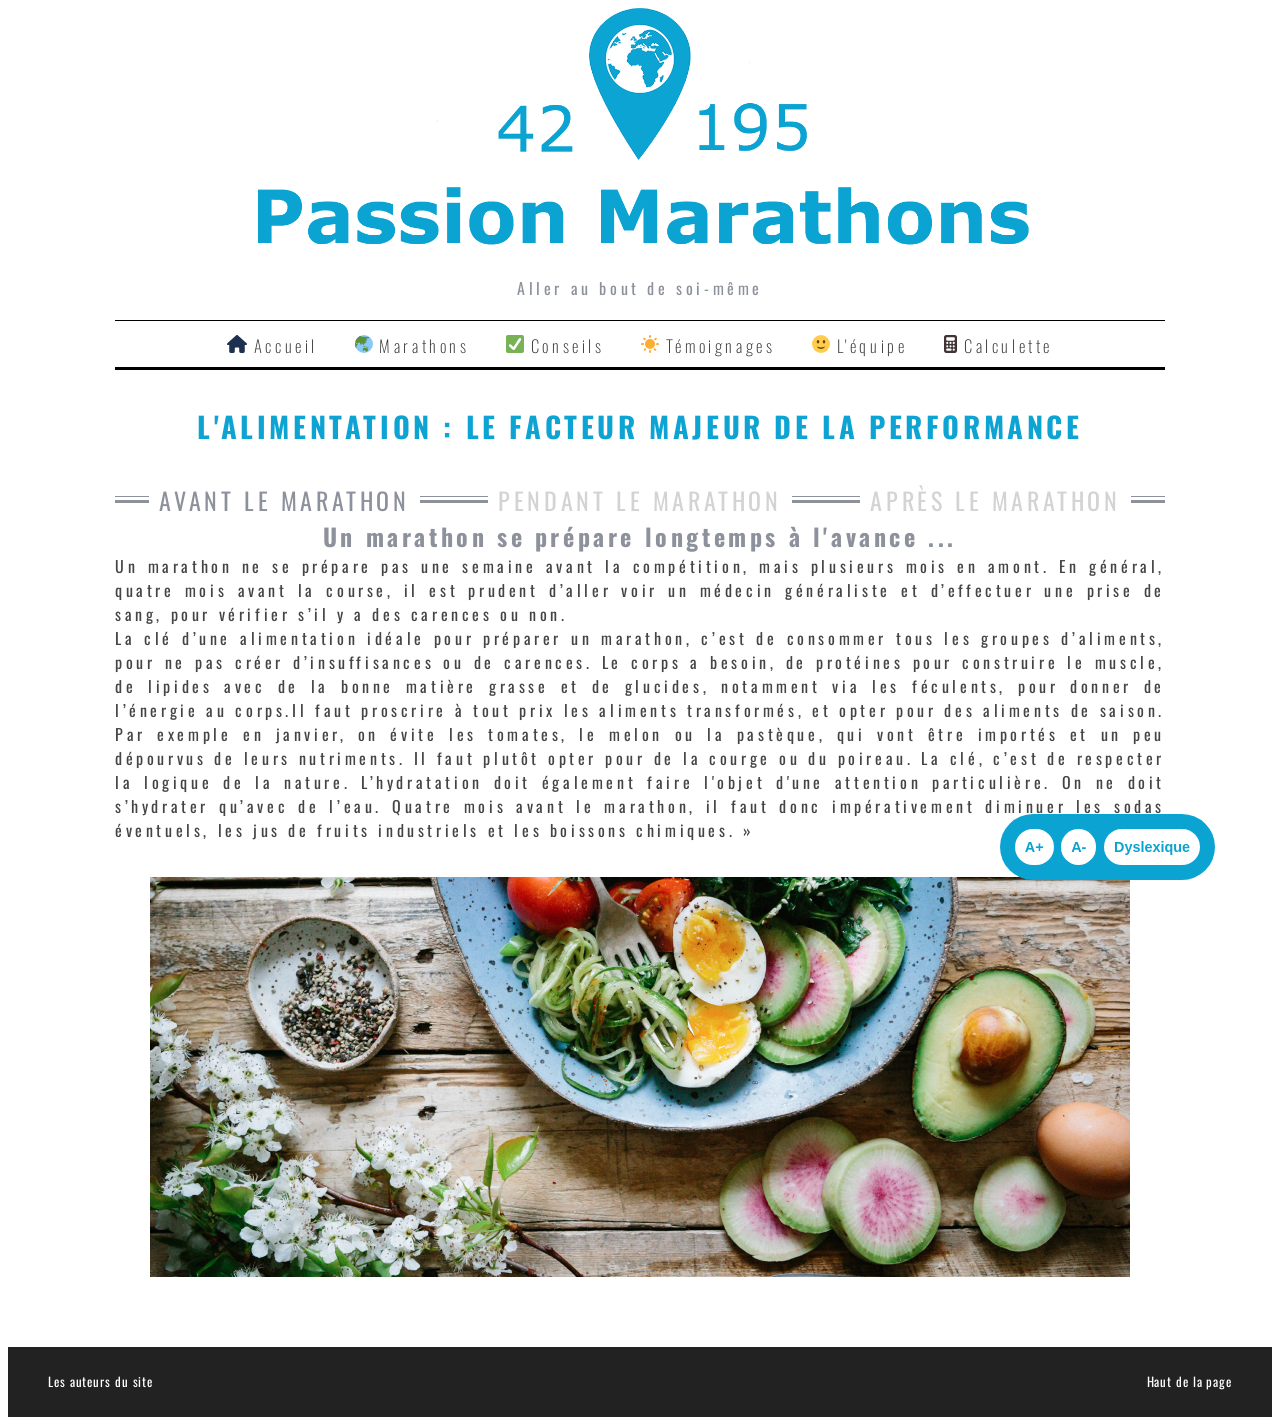
==== pages/alimentation.html @ c95e2ae3 "ajout btn" ====
<!DOCTYPE html>
<html lang="fr">
  <head>
    <title>Passion Marathons</title>
    <meta charset="utf-8" />
    <link
      rel="stylesheet"
      href="./../assets/css/stylefinal.css"
      type="text/css"
    />
    <link rel="preconnect" href="https://fonts.googleapis.com" />
    <link rel="preconnect" href="https://fonts.gstatic.com" crossorigin />
    <link
      href="https://fonts.googleapis.com/css2?family=Lato&family=Oswald&display=swap"
      rel="stylesheet"
    />
  </head>
  <body>
    <div id="bloc_principal">
      <header>
        <img
          src="./../assets/images/banniere.png"
          alt="Passion Marathons - Agence spécialisées dans les marathons"
        />
        <p tabindex="0" tabindex="0">Aller au bout de soi-même</p>
      </header>
      <nav>
        <a tabindex="0" href="./../index.php">
          <img src="./../assets/images/menu/house.svg" alt="L'accueil" />
          Accueil
        </a>
        <a tabindex="0" href="./marathons.php">
          <img
            src="./../assets/images/menu/dest.svg"
            alt="Les marathons dans le monde"
          />
          Marathons
        </a>
        <a tabindex="0" href="./alimentation.html">
          <img
            src="./../assets/images/menu/conseils.svg"
            alt="Conseils pour la préparation d'un marathon"
          />
          Conseils
        </a>
        <a tabindex="0" href="#">
          <img
            src="./../assets/images/menu/tems.svg"
            alt="Témoignages de marathoniens"
          />
          Témoignages
        </a>
        <a tabindex="0" href="./auteurs.html">
          <img
            src="./../assets/images/menu/nous.svg"
            alt="Equipe de Passion Marathons"
          />
          L'équipe
        </a>
        <a tabindex="0" href="./calculette.php">
          <img
            src="./../assets/images/menu/calculator.svg"
            alt="Equipe de Passion Marathons"
          />
          Calculette
        </a>
      </nav>
      <section id="alimentation">
        <h1 tabindex="0">L'alimentation : le facteur majeur de la performance</h1>
        <nav id="onglets">
          <p tabindex="0" id="t1" style="color: rgb(140, 145, 155)">Avant le marathon</p>
          <p tabindex="0" id="t2">Pendant le marathon</p>
          <p tabindex="0" id="t3">Après le marathon</p>
        </nav>
        <a tabindex="0"rticle class="artAlim" id="art1">
          <h2>Un marathon se prépare longtemps à l'avance ...</h2>
          <p tabindex="0" class="texte_paragraphe">
            Un marathon ne se prépare pas une semaine avant la compétition, mais
            plusieurs mois en amont. En général, quatre mois avant la course, il
            est prudent d’aller voir un médecin généraliste et d’effectuer une
            prise de sang, pour vérifier s’il y a des carences ou non.
          </p>
          <p tabindex="0" class="texte_paragraphe">
            La clé d’une alimentation idéale pour préparer un marathon, c’est de
            consommer tous les groupes d’aliments, pour ne pas créer
            d’insuffisances ou de carences. Le corps a besoin, de protéines pour
            construire le muscle, de lipides avec de la bonne matière grasse et
            de glucides, notamment via les féculents, pour donner de l’énergie
            au corps.Il faut proscrire à tout prix les aliments transformés, et
            opter pour des aliments de saison. Par exemple en janvier, on évite
            les tomates, le melon ou la pastèque, qui vont être importés et un
            peu dépourvus de leurs nutriments. Il faut plutôt opter pour de la
            courge ou du poireau. La clé, c’est de respecter la logique de la
            nature. L’hydratation doit également faire l'objet d'une attention
            particulière. On ne doit s’hydrater qu’avec de l’eau. Quatre mois
            avant le marathon, il faut donc impérativement diminuer les sodas
            éventuels, les jus de fruits industriels et les boissons chimiques.
            »
          </p>
          <img
            class="imgAlim"
            src="./../assets/images/alimentation/avant.png"
            alt="Conseils d'alimentation avant un marathon"
          />
        </article>
        <a tabindex="0"rticle class="artAlim" id="art2" style="display: none">
          <h2>Une priorité : boire de l'eau en quantité</h2>
          <p tabindex="0">
            La prise d’une boisson énergétique est intéressante afin de se
            réhydrater et de limiter la baisse des stocks de « sucres ». Un
            minimum de 500mL par heure est à respecter, quantité à augmenter si
            les conditions atmosphériques sont chaudes, sèches et « ventées » !
            Cette dernière doit être de préférence isotonique (ambiance neutre à
            froide) ou hypotonique (ambiance neutre à chaude) afin que
            l’assimilation (donc l’hydratation) soit optimisée et les troubles
            digestifs minimisés.
          </p>

          <p tabindex="0">
            Quant à la question de boire ou manger pendant la course, il est
            préconisé essentiellement la prise de boisson pour son apport
            complet en macro et micronutriments. Le solide (barres énergétiques
            essentiellement) n’est pas « vital » étant donné la durée de
            l’effort assez courte (inférieure à 5h). Un intermédiaire, le gel
            énergétique, peut être envisagé mais en appoint de la boisson de
            l’effort.
          </p>
          <img
            class="imgAlim"
            src="./../assets/images/alimentation/pendant.jpg"
            alt="Conseils d'alimentation pendant un marathon"
          />
        </article>
        <a tabindex="0"rticle class="artAlim" id="art3" style="display: none">
          <h2 tabindex="0">
            Pour une bonne récupération : manger léger et continuer à bien
            s'hydrater
          </h2>
          <p tabindex="0">
            Que ce soit juste après l’effort ou dans les jours qui suivent, il
            ne faut pas hésiter à boire à satiété. Surtout des boissons gazeuses
            riches en sels minéraux alcalinisants comme le bicarbonate, le
            potassium ou le magnésium et ajouter du citron pressé (citrate). Et
            bien sûr, il faut éviter l’alcool au maximum ainsi que les repas
            trop lourds. Les menus méditerranéens anti-inflammatoires seront
            privilégiés : poissons, légumes verts, fruits, viande blanche et
            acides gras essentiels comme les oméga-3 (noix, huile de colza,
            poissons gras).
          </p>

          <p tabindex="0">
            Certains aliments riches en tryptophanes boostent la mélatonine et
            favorisent le sommeil, comme la banane, le saumon, le jambon, le
            thon, les céréales complètes, les produits laitiers ou les fruits
            secs qui contiennent cet acide aminé.
          </p>

          <p tabindex="0">
            La consommation de glucides (glucose + fructose) après un effort est
            particulièrement importante pour la réplétion des stocks de
            glycogène au niveau musculaire (plutôt le glucose) et hépatique
            (plutôt le fructose). Il en va de même pour la consommation de
            protéines dont le but est de limiter le catabolisme (« la casse »)
            et de favoriser l’anabolisme (« la construction ou reconstruction »)
            des protéines lésées (muscles notamment). Cette consommation doit se
            faire juste après l’effort et le plus tôt possible. En effet, plus
            cette consommation est rapide et plus la quantité de resynthèse est
            importante. On parle souvent de « fenêtre métabolique ».
          </p>
          <img
            class="imgAlim"
            src="./../assets/images/alimentation/apres.webp"
            alt="Conseils d'alimentation après un marathon"
          />
        </article>
      </section>
    </div>
    <footer>
      <p tabindex="0">
        Copyright : Passion Marathons 2015/2023 - contac@passionmarathons.com
      </p>
      <a tabindex="0" href="./../pages/auteurs.html">Les auteurs du site </a>
      <a tabindex="0" href="#bloc_principal">Haut de la page</a>
    </footer>

    <script src="./../assets/js/onglets.js"></script>
  </body>
  <section class="accessButtons">
    <button tabindex="0" id="buttonIncrease">A+</button>
    <button tabindex="0" id="buttonDecrease">A-</button>
    <button tabindex="0" id="buttonDys">Dyslexique</button>
  </section>
  <script src="./../assets/js/accessButtons.js"></script>
</html>
---- assets/css/stylefinal.css ----
* {
  box-sizing: border-box;
  margin: 0px;
}
html {
  font-family: "Oswald", sans-serif;
  font-weight: normal;
  font-style: normal;
  font-size: 16px;
  color: rgb(140, 145, 155);
  letter-spacing: 3.6px;
  font-weight: 400;
}
/*
  
  ----------------------------------------------------------------------------------------------------------------------------------------------------------------------------------------
  Mise en forme générale (Accueil)
  ----------------------------------------------------------------------------------------------------------------------------------------------------------------------------------------
  
  */
a {
  text-decoration: none;
}
body {
  padding: 8px;
  text-align: center;
}
/*Mise en forme du bloc principal*/
#bloc_principal {
  width: 1050px;
  margin: 0 auto;
}
/*Mise en forme de l'entête : image et slogan*/
header img {
  width: 100%;
  height: auto;
}
header h1 {
  text-align: center;
  font-size: 1.05rem;
}
#bloc_principal > nav {
  height: 50px;
  margin-top: 20px;
  border-top: 1px solid black;
  border-bottom: 3px solid black;
  text-align: center;
}
#bloc_principal > nav img {
  height: 18px;
  width: auto;
}
#bloc_principal > nav a {
  height: 50px;
  line-height: 50px;
  padding-left: 15px;
  padding-right: 15px;
  font-size: 1.05rem;
  color: rgb(51, 51, 51);
  font-weight: 200;
}
/*Mise en forme de la section alaune*/
#alaune {
  margin-top: 20px;
  position: relative;
}
#alaune img {
  width: 100%;
  height: auto;
}
#alaune div {
  position: absolute;
  width: 100%;
  height: 100%;
  top: 0px;
  left: 0px;
  display: flex;
  flex-direction: column;
  justify-content: center;
  align-items: center;
}
#alaune div:hover {
  background: rgba(0, 0, 0, 0.5);
}
#alaune p:first-child {
  font-size: 0.8rem;
  letter-spacing: 2.6px;
  color: white;
}

#alaune p:nth-child(2) {
  font-size: 2.5rem;
  color: white;
  font-weight: bold;
}
#alaune a {
  padding: 10px 20px;
  border: 3px solid white;
  font-size: 1.15rem;
  letter-spacing: 2px;
  text-transform: uppercase;
  color: white;
  margin-top: 25px;
}
/* Mise en forme du titre d'une section et de la marge haute d'une section */
.titre_section {
  background: url("./../images/technique/section-header.png") repeat-x 0 50%;
  text-align: center;
}
.titre_section h2 {
  font-size: 2.5rem;
  letter-spacing: 2px;
  background-color: white;
  display: inline-block;
}

section {
  margin-top: 20px;
}
/* Mise en forme de la section présentant les 3 derniers articles */

#articles div:nth-child(2) {
  display: flex;
  justify-content: space-around;
  align-items: start;
  margin-top: 20px;
}
#articles figure {
  width: 300px;
  height: 250px;
}
#articles figure div {
  width: 100%;
  height: 200px;
  object-fit: cover;
}
#articles figure img {
  height: 100%;
  width: 100%;
}
#articles a {
  letter-spacing: 0.9px;
  color: black;
  font-weight: normal;
}
#articles figure h2 {
  font-size: 18px;
  font-weight: normal;
}
#articles figure p {
  font-size: 14px;
  color: RGB(68, 68, 68);
}

/*Mise en forme de la section dédiée à un témoignage*/

#temoignage div:nth-child(2) {
  margin-top: 20px;
  text-transform: none;
  font-family: lato;
  letter-spacing: normal;
}
#temoignage blockquote::before {
  quotes: "\201C""\201D""\2018""\2019";
  content: open-quote;
  font-size: 4em;
  line-height: 0.1em;
  margin-right: 0.15em;
  vertical-align: -0.4em;
}
#temoignage blockquote::after {
  content: close-quote;
  font-size: 4em;
  line-height: 0.1em;
  margin-left: 0.15em;
  vertical-align: -0.7em;
}
#temoignage blockquote {
  font-family: Georgia, "Times New Roman", Times, serif;
  color: #000;
  font-size: 1.2rem;
  line-height: 1.5em;
  quotes: "\201C""\201D""\2018""\2019";
  font-style: italic;
}
.texte_paragraphe {
  font-size: 1rem;
  color: rgb(68, 68, 68);
  line-height: 24px;
  text-align: justify;
}
#temoignage img {
  width: 50%;
  height: auto;
  margin: 10px;
}
/*Mise en forme de la section Instagram */
#instagram div:nth-child(2) a {
  width: 145px;
  height: 145px;
}
#instagram div:nth-child(2) {
  display: grid;
  grid-template-columns: repeat(auto-fill, minmax(145px, 1fr));
  grid-gap: 3px;
  margin-top: 20px;
}

#instagram div:nth-child(3) a {
  padding: 10px 20px;
  background-color: #0ba3d1;
  color: white;
  display: inline-block;
  margin-top: 20px;
  border-radius: 5px;
}

/*Mise en forme du pied de page*/
footer {
  margin-top: 30px;
  background-color: #222222;
  display: flex;
  justify-content: space-between;
  align-items: center;
  height: 70px;
  padding: 0px 40px;
  color: white;
  font-size: 0.8rem;
  text-transform: none;
  letter-spacing: 0.9px;
}
footer a {
  color: white;
}

/*Mise en forme de la section liste_marathons - page : marathons.html*/

.titre_page_secondaire {
  text-align: center;
  margin: 30px 0px;
  color: rgb(13, 164, 211);
}

#liste_marathons table {
  width: 100%;
  border-collapse: collapse;
  text-transform: none;
  font-size: 1.5rem;
}
#liste_marathons td,
th {
  border: 1px solid black;
}
#liste_marathons th {
  background-color: rgb(13, 164, 211);
  color: white;
}
#liste_marathons table th:nth-child(1),
th:nth-child(3) {
  width: 30%;
  background-color: rgb(13, 164, 211);
}
/*
  
  ----------------------------------------------------------------------------------------------------------------------------------------------------------------------------------------
  Mise en forme du CallToAction
  ----------------------------------------------------------------------------------------------------------------------------------------------------------------------------------------
  
  */
#callToAction {
  letter-spacing: 1.25px;
  font-family: Lato;
  position: fixed;
  top: 20px;
  right: 80px;
  background-color: #0ba3d1;
  width: 200px;
  border-radius: 5px;
  display: flex;
  flex-direction: column;
  padding: 5px;
  text-align: center;
}
#callToAction > p {
  background-color: #0ba3d1;
  font-size: 0.95rem;
  color: white;
  display: inline-block;
  text-align: center;
  padding-left: 40px;
  padding-right: 40px;
}
#callToAction > p > strong {
  font-style: italic;
}

#callToAction > a {
  font-size: 0.9rem;
  color: #0ba3d1;
  background-color: white;
  margin: 0 20px;
  margin: 0.2rem;
  border-radius: 5px;
  padding: 5px 10px;
}
/*
  
  ----------------------------------------------------------------------------------------------------------------------------------------------------------------------------------------
  Mise en forme des accessButtons
  ----------------------------------------------------------------------------------------------------------------------------------------------------------------------------------------
  
  */
.accessButtons {
  font-family: Lato;
  position: fixed;
  bottom: 20px;
  right: 65px;
  padding: 5px;
  text-align: center;
  background-color: #0ba3d1;
  border-radius: 45px;
  padding: 15px;
}
.accessButtons button,
i {
  font-size: 0.9rem;
}
.accessButtons button {
  color: #0ba3d1;
  padding: 10px;
  border-radius: 45px;
  background-color: white;
  display: inline-block;
  width: max-content;
  margin-left: auto;
  margin-right: auto;
  font-weight: 700;
  border: none;
  cursor: pointer;
  transition: background-color 0.3s ease;
}
.accessButtons button:hover {
  background-color: #0ba3d1;
  color: white;
}

/*ALIMENTATION*/
#alimentation {
  margin-top: 35px;
}
h1 {
  font-family: Oswald;
  font-size: 1.8rem;
  letter-spacing: 3.6px;
  text-transform: uppercase;
  color: rgb(13, 164, 211);
}
#onglets {
  display: flex;
  flex-direction: row;
  justify-content: space-around;
  margin-top: 35px;
}
#onglets > p {
  font-family: Oswald;
  font-size: 1.5rem;
  letter-spacing: 3.6px;
  text-transform: uppercase;
  color: #d3d3d3;
  cursor: pointer;
}
article > h2 {
  font-family: Lato;
  font-size: 1.5rem;
  letter-spacing: 2px;
  color: #0ba3d1;
}
article p,
article h2 {
  text-align: left;
}
article p {
  font-size: 1rem;
  color: rgb(68, 68, 68);
  line-height: 24px;
  text-align: justify;
}
article img {
  width: 50%;
  text-align: center;
}
#onglets {
  background: url("./../images/technique/section-header.png") repeat-x 0 50%;
  text-align: center;
}
#onglets p {
  background-color: white;
  display: inline-block;
  color: #d3d3d3;
  padding-inline: 10px;
}
.artAlim {
  margin-top: 35px;
}
.imgAlim {
  margin-block: 35px;
}
  /* CALCULETTE */
#calculettehtml {
    font-family: Oswald;
    font-weight: normal;
    font-style: normal;
    font-size: 16px;
    color: rgb(0, 0, 0);
    letter-spacing: 3.6px;
    font-weight: 400;
    background: url(./../images/macarons/fond_bouge.jpg) top/cover;
    animation: macarons 100s infinite linear;
    /*filter: blur(8px);*/
    background-size: auto 100%;
  }
  @keyframes macarons{
    0%{
      background-position: 0 0;
    }
    100%{
      background-position: 11811px 0px;
    }
  }
  #retoursconseils {
    text-decoration: none;
    color:azure;
  }
  #cadre
{
  background-color: rgb(200, 232, 232);
  border-radius: 20px;
  display: inline-block;
  padding-top: 5px;
  margin-bottom: 5px;
  width: 500px;
}
#bloc_principalcalc {
    margin: 0 auto;
    display: flex;
    text-decoration: none;
  }

  #calculette {
    margin: 20px;
    display: flex;
    flex-direction: column;
    align-items: center;
  }
  #calculette label {
    padding: 10px;
  }
  #calculette input {
    width: 4rem;
    border-radius: 10px;
    padding: 10px;
    margin-right: 10px;
  }
  #calculette div {
    display: flex;
    width: 4rem;
  }
  #kal, #com {
    padding: 10px;
    color: rgb(0, 0, 0);
  }
  #btncalc {
    padding: 10px;
    font-family: Oswald;
    font-weight: normal;
    font-style: normal;
    font-size: 16px;
    color: rgb(0, 0, 0);
    letter-spacing: 3.6px;
    font-weight: 400;
    background-color: white;
    border-radius: 10px;
  }
  #macarons img {
    display: inline-block;
  }
  #retourcalc{
    background-color:#222222;
    padding: 10px;
    width: fit-content;
    border-radius: 10px;
    text-align: center;
    display: inline-block;
  }

/* AUTEURS */
@import url("https://fonts.googleapis.com/css2?family=Oswald&display=swap");
#auteurhtml {
    font-weight: normal;
    font-style: normal;
    font-size: 16px;
    color: rgb(140, 145, 155);
    letter-spacing: 3.6px;
    font-weight: 400;
    height: 100%;
    font-family: "Oswald", sans-serif;
  }
  .retourA {
    color: white;
    padding: 10px;
    border-radius: 10px;
    background-color: black;
    display: inline-block;
    width: max-content;
    margin-left: auto;
    margin-right: auto;
  }
  #auteurmain {
    display: flex;
  }
  #laura,
#quentin {
  height: 100vh;
  width: 50%;
  display: flex;
}
.list-icons button {
  cursor: pointer;
}

/*LAURA*/
#laura {
  text-align: center;
  background: url(./../images/auteurs/pokemonn.jpg) top/cover;
  justify-content: center;
  text-transform: uppercase;
  align-items: start;
  font-size: 50px;
  transform: scaleX(-1);
  text-shadow: -5px 0 5px rgb(245, 20, 12);
}
#laura > div,
#quentin > div {
  display: flex;
  flex-direction: column;
  justify-content: center;
  height: 50%;
}

#laura > div {
  transform: scaleX(-1);
}
#textArea {
  display: none;
}
#laura button {
  background-color: rgba(0, 0, 0, 0);
  border: none;
}
#laura button i {
  font-size: 7vh;
  text-shadow: -5px 0 5px rgb(245, 20, 12);
}
#lauwamail,
#lauwadiscord,
#quentinmail {
  font-size: 2vh;
  display: none;
  text-transform: lowercase;
}
#laura a {
  padding-left: 10px;
  font-size: 7vh;
}
#laura a,
#laura button i,
#laura {
  color: whitesmoke;
}

/*QUENTIN*/
#quentin {
  color: white;
  text-align: center;
  font-size: 50px;
  text-transform: uppercase;
  justify-content: center;
  align-items: end;
  background: url(./../images/auteurs/Coldwaterman\ full.jpg) right/cover;
  text-shadow: 5px 0 5px rgb(15, 197, 127);
}

.list-icons {
  height: min-content;
  font-size: 7vh;
}
#quentin a {
  color: white;
}
#auteurbody {
    height: 100%;
  }
  div:first-child > img {
    width: 100%;
    height: auto;
  }
  #bio > div,
#illu > div {
  display: flex;
  flex-direction: column;
  justify-content: center;
  height: 50%;
}
#bio,
#illu {
  height: 100vh;
  width: 50%;
  display: flex;
  text-align: center;
  justify-content: center;
  align-items: start;
  font-size: 5vh;
  flex-direction: column;
}
#illu1,
#illu2,
#illu3,
#illu1Q,
#illu2Q,
#illu3Q {
  height: 33%;
  width: 100%;
}
#texte {
  font-size: 4vh;
  padding: 10vh;
}
#illu1 {
  background: url(./../images/auteurs/ffollet.png) top/cover;
}
#illu2 {
  background: url(./../images/auteurs/Kirby.png) center/cover;
}
#illu3 {
  background: url(./../images/auteurs/brun.png) center/cover;
}
#illu1Q {
  background: url(./../images/auteurs/woodman.jpg) center/cover;
}
#illu2Q {
  background: url(./../images/auteurs/Coldwaterman.jpg) center/cover;
}
#illu3Q {
  background: url(./../images/auteurs/Agorthes\ 2\ colo.jpg) center/cover;
}
#home {
    color: whitesmoke;
    border-radius: 5px;
    padding: 10px;
    font-size: 5vh;
    text-shadow: 0px 0 10px rgb(214, 176, 8);
  }
  #divhome {
    position: fixed;
    bottom: 5%;
    right: 48%;
    text-align: center;
  }
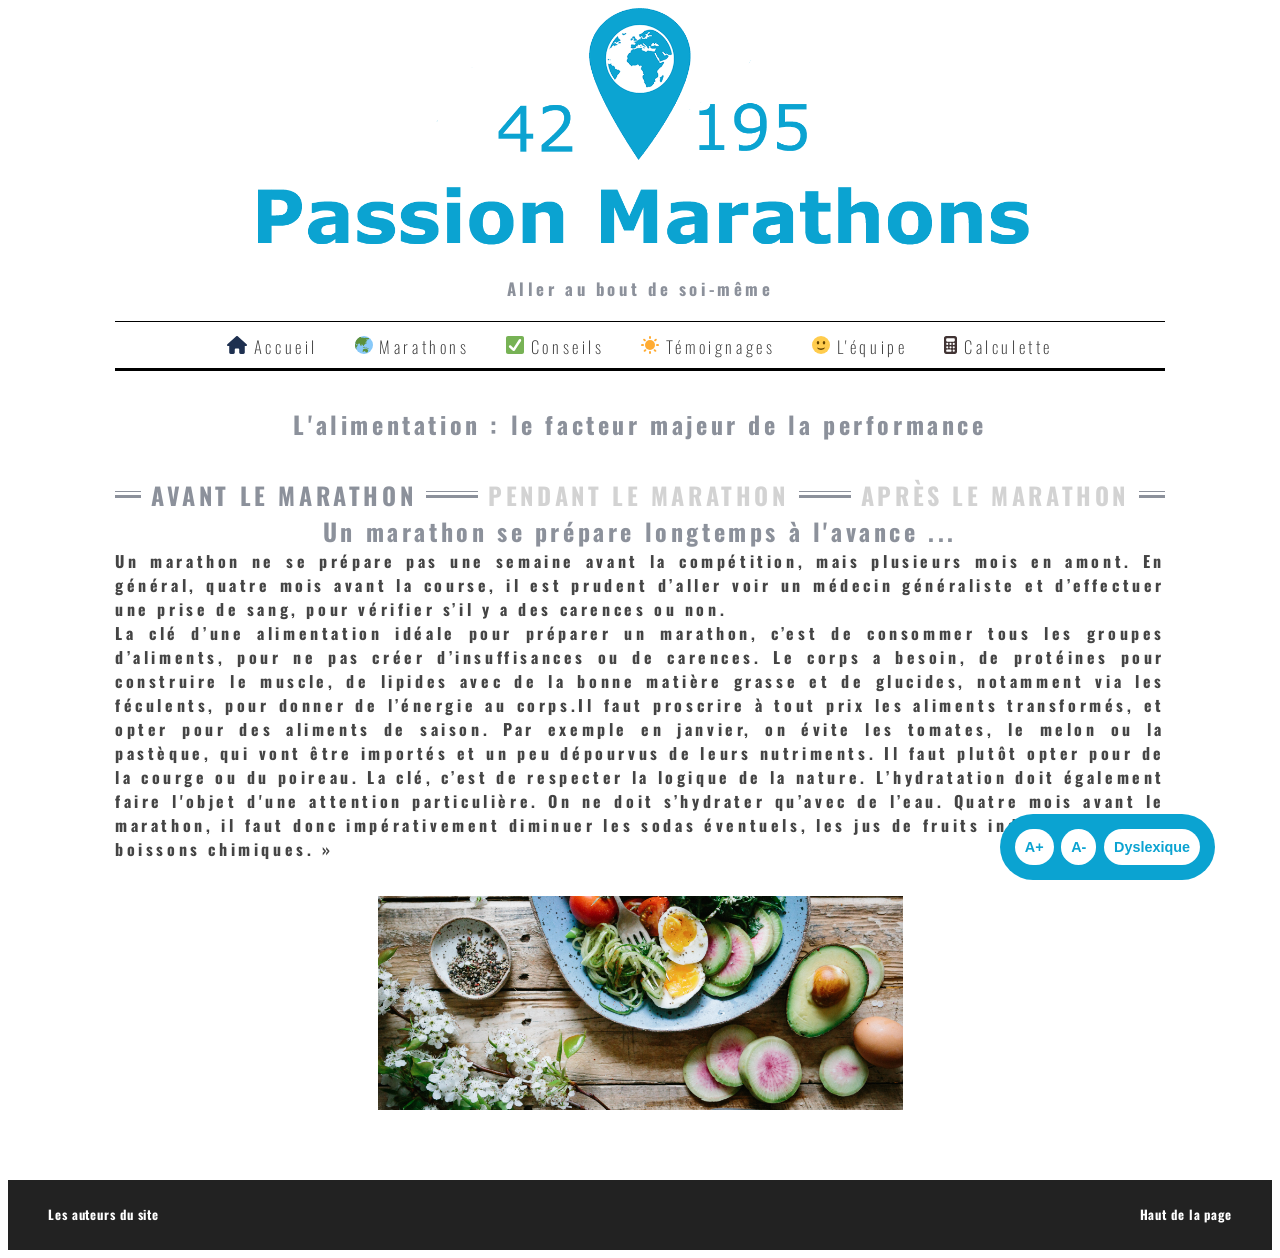
==== commit 1b483b97: "fuussiionnnnn" ====
--- a/pages/alimentation.html
+++ b/pages/alimentation.html
@@ -22,7 +22,7 @@
           src="./../assets/images/banniere.png"
           alt="Passion Marathons - Agence spécialisées dans les marathons"
         />
-        <p tabindex="0" tabindex="0">Aller au bout de soi-même</p>
+        <h1 tabindex="0" tabindex="0">Aller au bout de soi-même</h1>
       </header>
       <nav>
         <a tabindex="0" href="./../index.php">
--- a/assets/css/stylefinal.css
+++ b/assets/css/stylefinal.css
@@ -9,7 +9,7 @@
   font-size: 16px;
   color: rgb(140, 145, 155);
   letter-spacing: 3.6px;
-  font-weight: 400;
+  font-weight: 700;
 }
 /*
   
@@ -38,6 +38,7 @@
 header h1 {
   text-align: center;
   font-size: 1.05rem;
+  font-weight: 700;
 }
 #bloc_principal > nav {
   height: 50px;
@@ -348,13 +349,7 @@
 #alimentation {
   margin-top: 35px;
 }
-h1 {
-  font-family: Oswald;
-  font-size: 1.8rem;
-  letter-spacing: 3.6px;
-  text-transform: uppercase;
-  color: rgb(13, 164, 211);
-}
+
 #onglets {
   display: flex;
   flex-direction: row;
@@ -385,10 +380,7 @@
   line-height: 24px;
   text-align: justify;
 }
-article img {
-  width: 50%;
-  text-align: center;
-}
+
 #onglets {
   background: url("./../images/technique/section-header.png") repeat-x 0 50%;
   text-align: center;
@@ -404,6 +396,7 @@
 }
 .imgAlim {
   margin-block: 35px;
+  width: 50%;
 }
   /* CALCULETTE */
 #calculettehtml {
@@ -481,8 +474,9 @@
     background-color: white;
     border-radius: 10px;
   }
-  #macarons img {
+  #macaronimg {
     display: inline-block;
+    width: 20%;
   }
   #retourcalc{
     background-color:#222222;
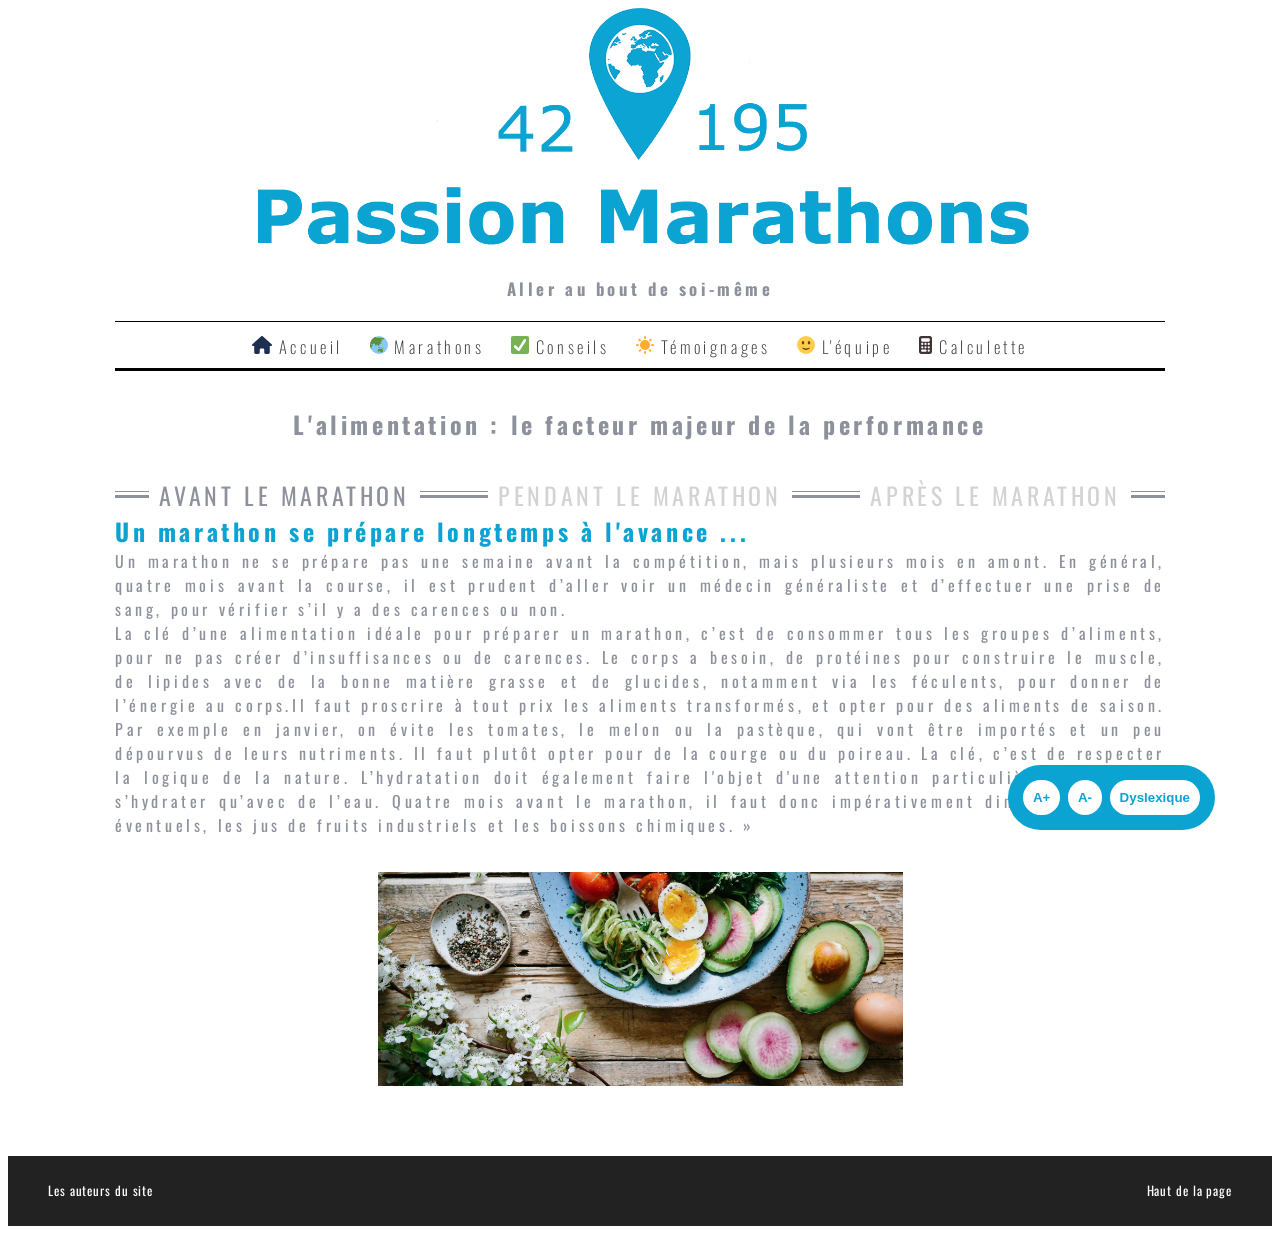
==== commit 4ad32520: "titres alim bleu" ====
--- a/pages/alimentation.html
+++ b/pages/alimentation.html
@@ -73,7 +73,7 @@
           <p tabindex="0" id="t3">Après le marathon</p>
         </nav>
         <a tabindex="0"rticle class="artAlim" id="art1">
-          <h2>Un marathon se prépare longtemps à l'avance ...</h2>
+          <h2 tabindex="0" id="h2alim">Un marathon se prépare longtemps à l'avance ...</h2>
           <p tabindex="0" class="texte_paragraphe">
             Un marathon ne se prépare pas une semaine avant la compétition, mais
             plusieurs mois en amont. En général, quatre mois avant la course, il
@@ -103,8 +103,8 @@
             alt="Conseils d'alimentation avant un marathon"
           />
         </article>
-        <a tabindex="0"rticle class="artAlim" id="art2" style="display: none">
-          <h2>Une priorité : boire de l'eau en quantité</h2>
+        <a tabindex="0" class="artAlim" id="art2" style="display: none">
+          <h2 id="h2alim">Une priorité : boire de l'eau en quantité</h2>
           <p tabindex="0">
             La prise d’une boisson énergétique est intéressante afin de se
             réhydrater et de limiter la baisse des stocks de « sucres ». Un
@@ -132,7 +132,7 @@
           />
         </article>
         <a tabindex="0"rticle class="artAlim" id="art3" style="display: none">
-          <h2 tabindex="0">
+          <h2 id="h2alim" tabindex="0">
             Pour une bonne récupération : manger léger et continuer à bien
             s'hydrater
           </h2>
--- a/assets/css/stylefinal.css
+++ b/assets/css/stylefinal.css
@@ -9,7 +9,6 @@
   font-size: 16px;
   color: rgb(140, 145, 155);
   letter-spacing: 3.6px;
-  font-weight: 700;
 }
 /*
   
@@ -54,8 +53,8 @@
 #bloc_principal > nav a {
   height: 50px;
   line-height: 50px;
-  padding-left: 15px;
-  padding-right: 15px;
+  padding-left: 10px;
+  padding-right: 10px;
   font-size: 1.05rem;
   color: rgb(51, 51, 51);
   font-weight: 200;
@@ -186,7 +185,6 @@
 }
 .texte_paragraphe {
   font-size: 1rem;
-  color: rgb(68, 68, 68);
   line-height: 24px;
   text-align: justify;
 }
@@ -282,7 +280,7 @@
   padding: 5px;
   text-align: center;
 }
-#callToAction > p {
+#titreCTA {
   background-color: #0ba3d1;
   font-size: 0.95rem;
   color: white;
@@ -290,9 +288,11 @@
   text-align: center;
   padding-left: 40px;
   padding-right: 40px;
-}
-#callToAction > p > strong {
+  font-weight: 100;
+}
+#strongCTA {
   font-style: italic;
+  
 }
 
 #callToAction > a {
@@ -303,18 +303,22 @@
   margin: 0.2rem;
   border-radius: 5px;
   padding: 5px 10px;
+  font-weight: 100;
 }
 /*
-  
-  ----------------------------------------------------------------------------------------------------------------------------------------------------------------------------------------
-  Mise en forme des accessButtons
-  ----------------------------------------------------------------------------------------------------------------------------------------------------------------------------------------
-  
-  */
+
+----------------------------------------------------------------------------------------------------------------------------------------------------------------------------------------
+Mise en forme des accessButtons
+----------------------------------------------------------------------------------------------------------------------------------------------------------------------------------------
+
+*/
+@font-face {
+  font-family: "Open Dyslexic";
+  src: local("Open Dyslexic"), url(./../fonts/OpenDys.otf);
+}
 .accessButtons {
-  font-family: Lato;
   position: fixed;
-  bottom: 20px;
+  bottom: 70px;
   right: 65px;
   padding: 5px;
   text-align: center;
@@ -322,10 +326,7 @@
   border-radius: 45px;
   padding: 15px;
 }
-.accessButtons button,
-i {
-  font-size: 0.9rem;
-}
+
 .accessButtons button {
   color: #0ba3d1;
   padding: 10px;
@@ -344,12 +345,18 @@
   background-color: #0ba3d1;
   color: white;
 }
-
+.dys {
+  font-family: "Open Dyslexic";
+}
 /*ALIMENTATION*/
 #alimentation {
   margin-top: 35px;
 }
-
+#h2alim
+{
+  text-align: left;
+  color: #0ba3d1;
+}
 #onglets {
   display: flex;
   flex-direction: row;
@@ -398,34 +405,33 @@
   margin-block: 35px;
   width: 50%;
 }
-  /* CALCULETTE */
+/* CALCULETTE */
 #calculettehtml {
-    font-family: Oswald;
-    font-weight: normal;
-    font-style: normal;
-    font-size: 16px;
-    color: rgb(0, 0, 0);
-    letter-spacing: 3.6px;
-    font-weight: 400;
-    background: url(./../images/macarons/fond_bouge.jpg) top/cover;
-    animation: macarons 100s infinite linear;
-    /*filter: blur(8px);*/
-    background-size: auto 100%;
-  }
-  @keyframes macarons{
-    0%{
-      background-position: 0 0;
-    }
-    100%{
-      background-position: 11811px 0px;
-    }
-  }
-  #retoursconseils {
-    text-decoration: none;
-    color:azure;
-  }
-  #cadre
-{
+  font-family: Oswald;
+  font-weight: normal;
+  font-style: normal;
+  font-size: 16px;
+  color: rgb(0, 0, 0);
+  letter-spacing: 3.6px;
+  font-weight: 400;
+  background: url(./../images/macarons/fond_bouge.jpg) top/cover;
+  animation: macarons 100s infinite linear;
+  /*filter: blur(8px);*/
+  background-size: auto 100%;
+}
+@keyframes macarons {
+  0% {
+    background-position: 0 0;
+  }
+  100% {
+    background-position: 11811px 0px;
+  }
+}
+#retoursconseils {
+  text-decoration: none;
+  color: azure;
+}
+#cadre {
   background-color: rgb(200, 232, 232);
   border-radius: 20px;
   display: inline-block;
@@ -434,10 +440,10 @@
   width: 500px;
 }
 #bloc_principalcalc {
-    margin: 0 auto;
-    display: flex;
-    text-decoration: none;
-  }
+  margin: 0 auto;
+  display: flex;
+  text-decoration: none;
+}
 
   #calculette {
     margin: 20px;
@@ -474,7 +480,7 @@
     background-color: white;
     border-radius: 10px;
   }
-  #macaronimg {
+  #macaronimg{
     display: inline-block;
     width: 20%;
   }
@@ -490,29 +496,29 @@
 /* AUTEURS */
 @import url("https://fonts.googleapis.com/css2?family=Oswald&display=swap");
 #auteurhtml {
-    font-weight: normal;
-    font-style: normal;
-    font-size: 16px;
-    color: rgb(140, 145, 155);
-    letter-spacing: 3.6px;
-    font-weight: 400;
-    height: 100%;
-    font-family: "Oswald", sans-serif;
-  }
-  .retourA {
-    color: white;
-    padding: 10px;
-    border-radius: 10px;
-    background-color: black;
-    display: inline-block;
-    width: max-content;
-    margin-left: auto;
-    margin-right: auto;
-  }
-  #auteurmain {
-    display: flex;
-  }
-  #laura,
+  font-weight: normal;
+  font-style: normal;
+  font-size: 16px;
+  color: rgb(140, 145, 155);
+  letter-spacing: 3.6px;
+  font-weight: 400;
+  height: 100%;
+  font-family: "Oswald", sans-serif;
+}
+.retourA {
+  color: white;
+  padding: 10px;
+  border-radius: 10px;
+  background-color: rgb(140, 145, 155);
+  display: inline-block;
+  width: max-content;
+  margin-left: auto;
+  margin-right: auto;
+}
+#auteurmain {
+  display: flex;
+}
+#laura,
 #quentin {
   height: 100vh;
   width: 50%;
@@ -524,13 +530,12 @@
 
 /*LAURA*/
 #laura {
-  text-align: center;
-  background: url(./../images/auteurs/pokemonn.jpg) top/cover;
+  
+  background: url(./../images/auteurs/pokemonn.png) left/cover;
   justify-content: center;
   text-transform: uppercase;
   align-items: start;
   font-size: 50px;
-  transform: scaleX(-1);
   text-shadow: -5px 0 5px rgb(245, 20, 12);
 }
 #laura > div,
@@ -541,9 +546,6 @@
   height: 50%;
 }
 
-#laura > div {
-  transform: scaleX(-1);
-}
 #textArea {
   display: none;
 }
@@ -580,7 +582,7 @@
   text-transform: uppercase;
   justify-content: center;
   align-items: end;
-  background: url(./../images/auteurs/Coldwaterman\ full.jpg) right/cover;
+  background: url(./../images/auteurs/quentin2.jpg) top/cover;
   text-shadow: 5px 0 5px rgb(15, 197, 127);
 }
 
@@ -591,14 +593,16 @@
 #quentin a {
   color: white;
 }
+
 #auteurbody {
-    height: 100%;
-  }
-  div:first-child > img {
-    width: 100%;
-    height: auto;
-  }
-  #bio > div,
+  height: 100%;
+  padding: 0px;
+}
+div:first-child > img {
+  width: 100%;
+  height: auto;
+}
+#bio > div,
 #illu > div {
   display: flex;
   flex-direction: column;
@@ -615,6 +619,10 @@
   align-items: start;
   font-size: 5vh;
   flex-direction: column;
+}
+#bio
+{
+    background-color: whitesmoke;
 }
 #illu1,
 #illu2,
@@ -627,7 +635,7 @@
 }
 #texte {
   font-size: 4vh;
-  padding: 10vh;
+  padding: 6vh;
 }
 #illu1 {
   background: url(./../images/auteurs/ffollet.png) top/cover;
@@ -648,16 +656,15 @@
   background: url(./../images/auteurs/Agorthes\ 2\ colo.jpg) center/cover;
 }
 #home {
-    color: whitesmoke;
-    border-radius: 5px;
-    padding: 10px;
-    font-size: 5vh;
-    text-shadow: 0px 0 10px rgb(214, 176, 8);
-  }
-  #divhome {
-    position: fixed;
-    bottom: 5%;
-    right: 48%;
-    text-align: center;
-  }
-  +  color: whitesmoke;
+  border-radius: 5px;
+  padding: 10px;
+  font-size: 5vh;
+  text-shadow: 0px 0 10px rgb(214, 176, 8);
+}
+#divhome {
+  position: fixed;
+  bottom: 5%;
+  right: 48%;
+  text-align: center;
+}
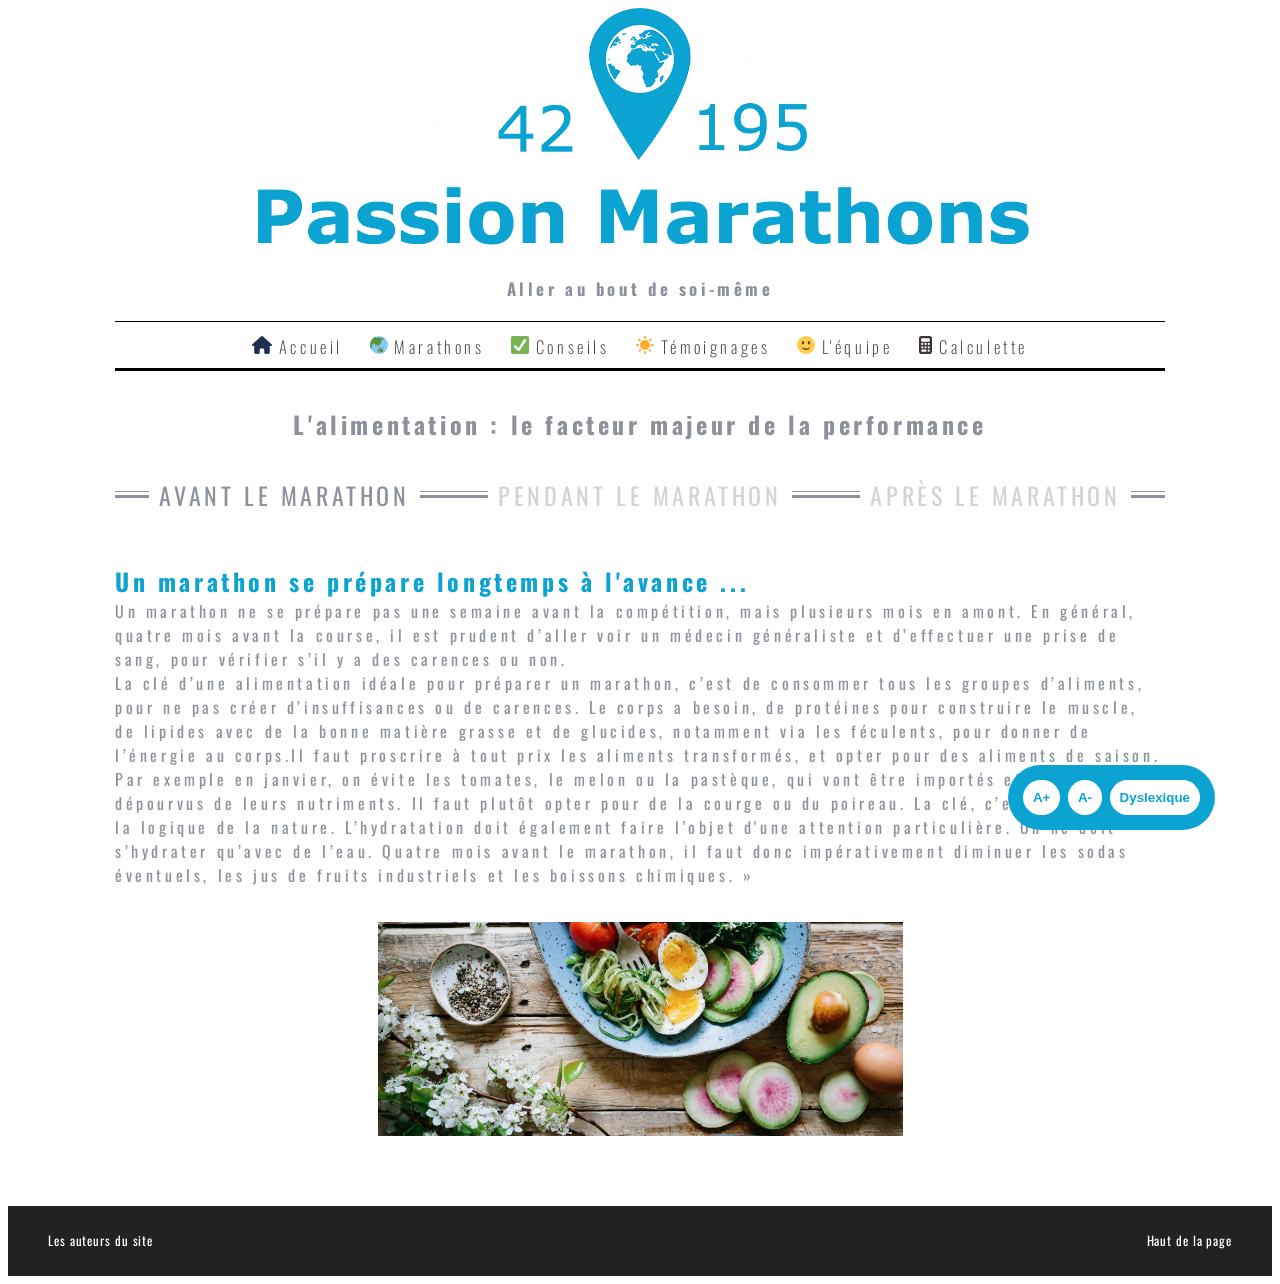
==== commit 5f407972: "alignement a gauche" ====
--- a/pages/alimentation.html
+++ b/pages/alimentation.html
@@ -74,13 +74,13 @@
         </nav>
         <a tabindex="0"rticle class="artAlim" id="art1">
           <h2 tabindex="0" id="h2alim">Un marathon se prépare longtemps à l'avance ...</h2>
-          <p tabindex="0" class="texte_paragraphe">
+          <p tabindex="0" id="textealim">
             Un marathon ne se prépare pas une semaine avant la compétition, mais
             plusieurs mois en amont. En général, quatre mois avant la course, il
             est prudent d’aller voir un médecin généraliste et d’effectuer une
             prise de sang, pour vérifier s’il y a des carences ou non.
           </p>
-          <p tabindex="0" class="texte_paragraphe">
+          <p tabindex="0" id="textealim"">
             La clé d’une alimentation idéale pour préparer un marathon, c’est de
             consommer tous les groupes d’aliments, pour ne pas créer
             d’insuffisances ou de carences. Le corps a besoin, de protéines pour
@@ -105,7 +105,7 @@
         </article>
         <a tabindex="0" class="artAlim" id="art2" style="display: none">
           <h2 id="h2alim">Une priorité : boire de l'eau en quantité</h2>
-          <p tabindex="0">
+          <p id="textealim" tabindex="0">
             La prise d’une boisson énergétique est intéressante afin de se
             réhydrater et de limiter la baisse des stocks de « sucres ». Un
             minimum de 500mL par heure est à respecter, quantité à augmenter si
@@ -116,7 +116,7 @@
             digestifs minimisés.
           </p>
 
-          <p tabindex="0">
+          <p id="textealim" tabindex="0">
             Quant à la question de boire ou manger pendant la course, il est
             préconisé essentiellement la prise de boisson pour son apport
             complet en macro et micronutriments. Le solide (barres énergétiques
@@ -136,7 +136,7 @@
             Pour une bonne récupération : manger léger et continuer à bien
             s'hydrater
           </h2>
-          <p tabindex="0">
+          <p id="textealim"tabindex="0">
             Que ce soit juste après l’effort ou dans les jours qui suivent, il
             ne faut pas hésiter à boire à satiété. Surtout des boissons gazeuses
             riches en sels minéraux alcalinisants comme le bicarbonate, le
@@ -148,14 +148,14 @@
             poissons gras).
           </p>
 
-          <p tabindex="0">
+          <p id="textealim" tabindex="0">
             Certains aliments riches en tryptophanes boostent la mélatonine et
             favorisent le sommeil, comme la banane, le saumon, le jambon, le
             thon, les céréales complètes, les produits laitiers ou les fruits
             secs qui contiennent cet acide aminé.
           </p>
 
-          <p tabindex="0">
+          <p id="textealim" tabindex="0">
             La consommation de glucides (glucose + fructose) après un effort est
             particulièrement importante pour la réplétion des stocks de
             glycogène au niveau musculaire (plutôt le glucose) et hépatique
--- a/assets/css/stylefinal.css
+++ b/assets/css/stylefinal.css
@@ -183,10 +183,11 @@
   quotes: "\201C""\201D""\2018""\2019";
   font-style: italic;
 }
-.texte_paragraphe {
+#textealim {
   font-size: 1rem;
   line-height: 24px;
   text-align: justify;
+  text-align: left;
 }
 #temoignage img {
   width: 50%;
@@ -354,6 +355,7 @@
 }
 #h2alim
 {
+  margin-top: 50px;
   text-align: left;
   color: #0ba3d1;
 }
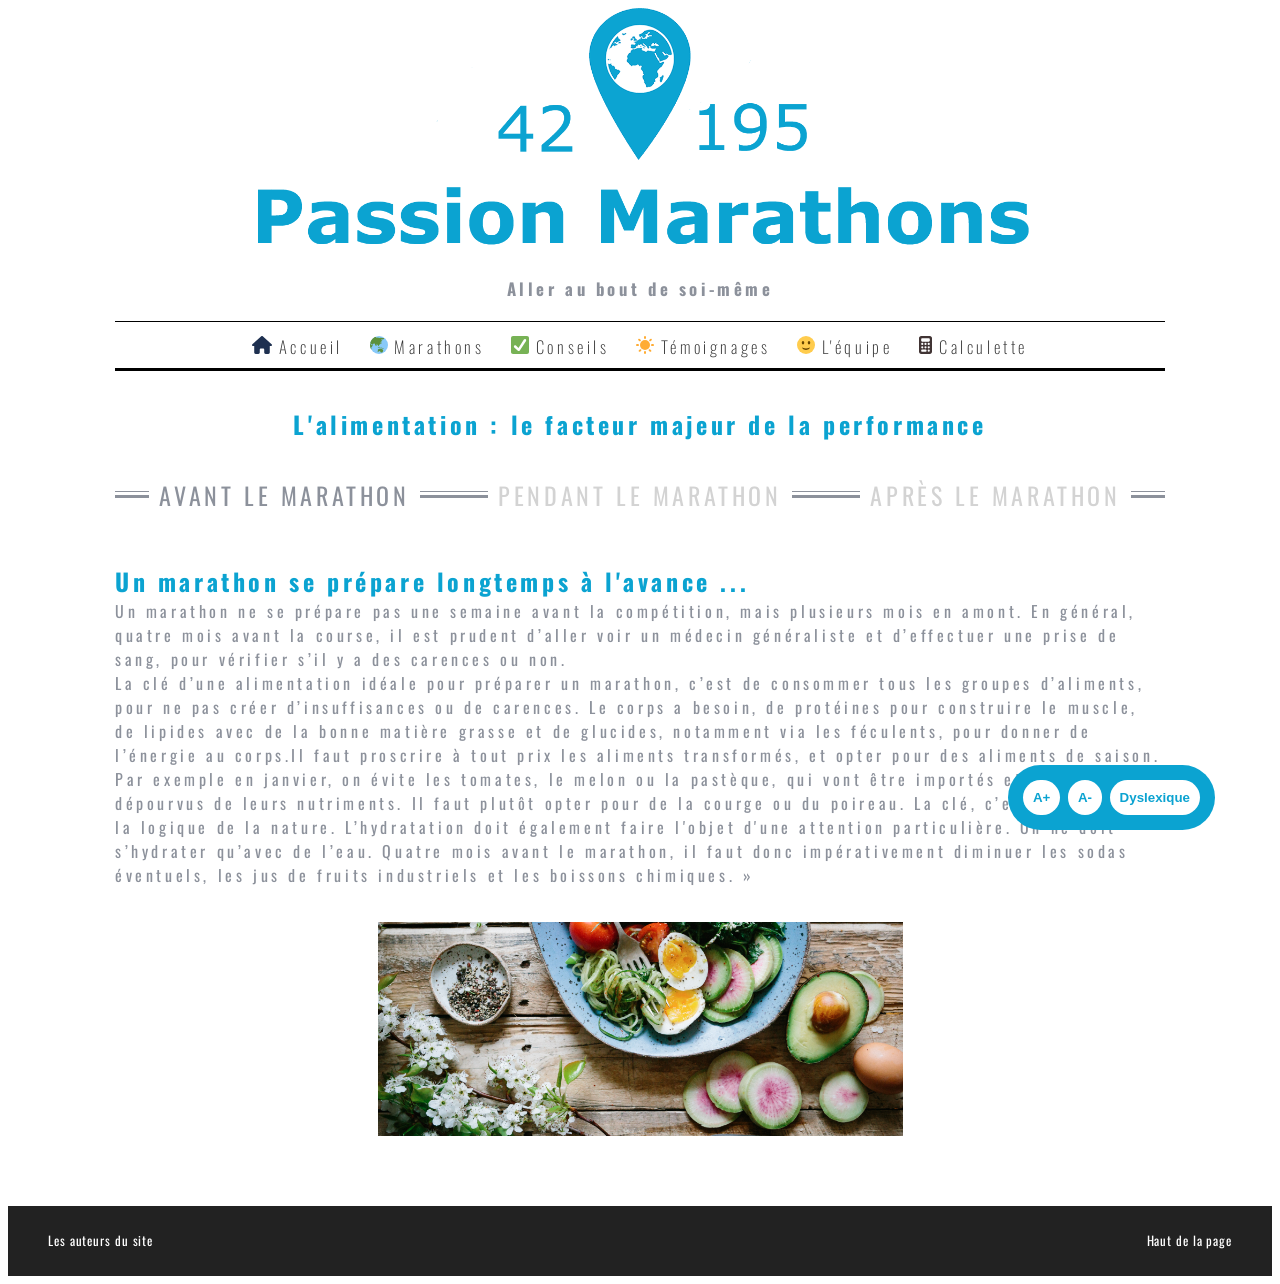
==== commit 797f5cad: "alim bleu" ====
--- a/pages/alimentation.html
+++ b/pages/alimentation.html
@@ -66,7 +66,7 @@
         </a>
       </nav>
       <section id="alimentation">
-        <h1 tabindex="0">L'alimentation : le facteur majeur de la performance</h1>
+        <h1 id="h1alim" tabindex="0">L'alimentation : le facteur majeur de la performance</h1>
         <nav id="onglets">
           <p tabindex="0" id="t1" style="color: rgb(140, 145, 155)">Avant le marathon</p>
           <p tabindex="0" id="t2">Pendant le marathon</p>
--- a/assets/css/stylefinal.css
+++ b/assets/css/stylefinal.css
@@ -182,12 +182,6 @@
   line-height: 1.5em;
   quotes: "\201C""\201D""\2018""\2019";
   font-style: italic;
-}
-#textealim {
-  font-size: 1rem;
-  line-height: 24px;
-  text-align: justify;
-  text-align: left;
 }
 #temoignage img {
   width: 50%;
@@ -350,8 +344,19 @@
   font-family: "Open Dyslexic";
 }
 /*ALIMENTATION*/
+
 #alimentation {
   margin-top: 35px;
+}
+#textealim {
+  font-size: 1rem;
+  line-height: 24px;
+  text-align: justify;
+  text-align: left;
+}
+#h1alim
+{
+  color: #0ba3d1;
 }
 #h2alim
 {
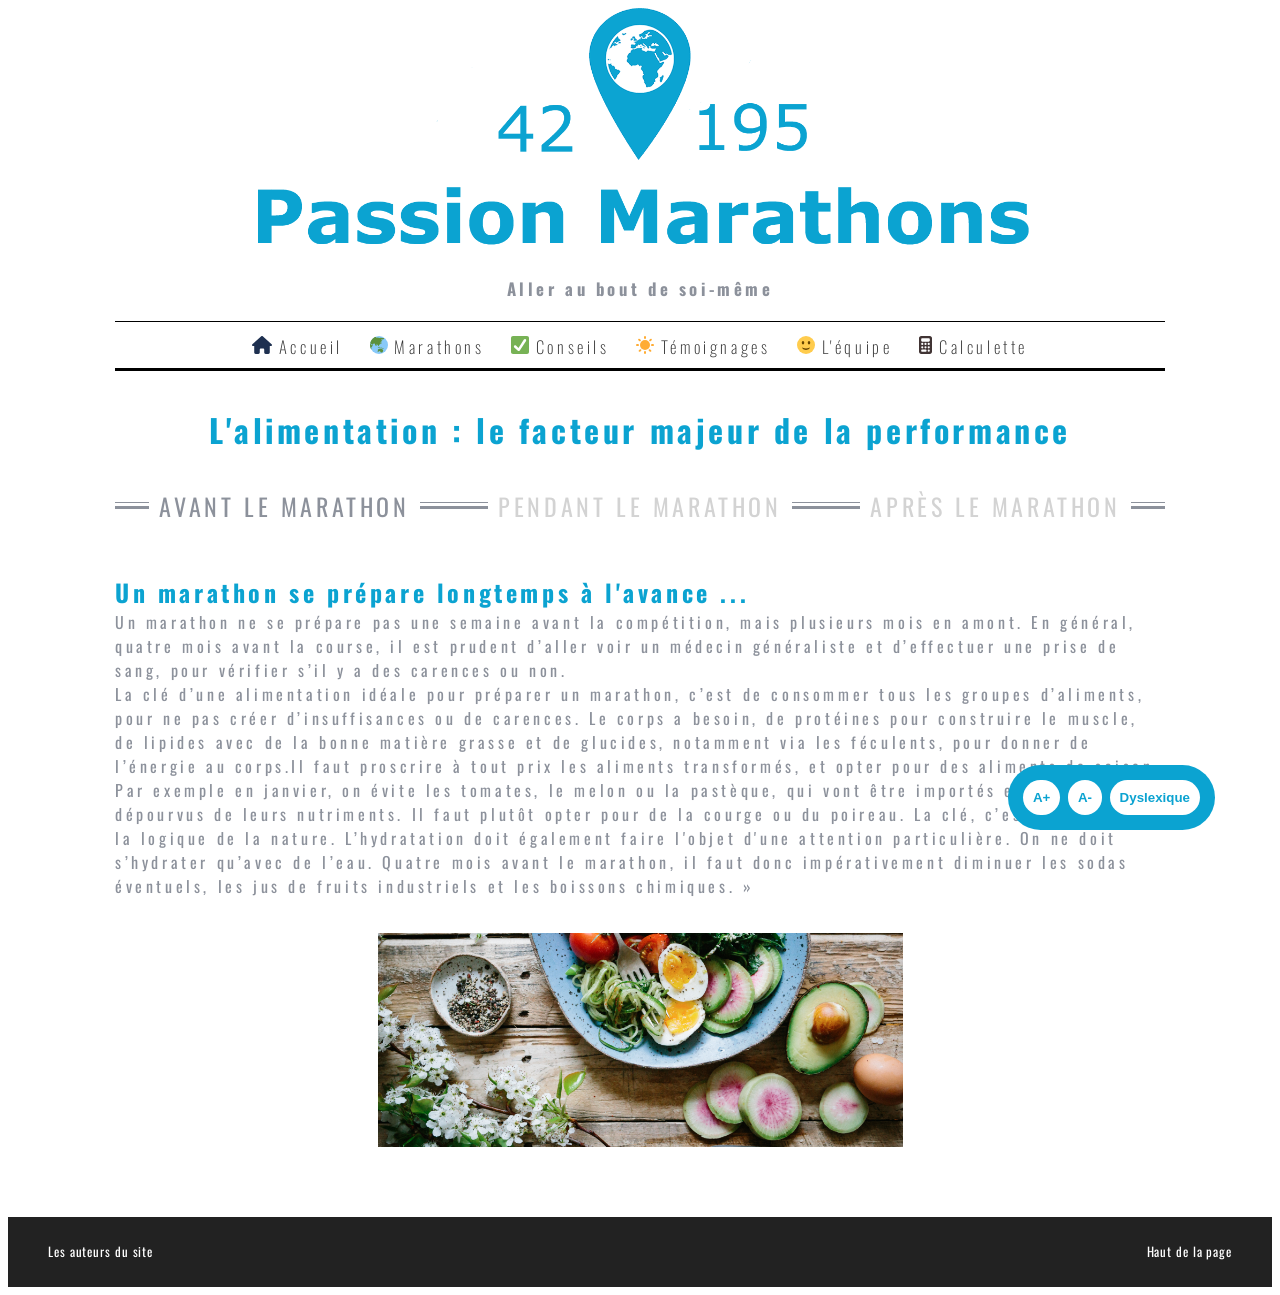
==== commit 3593ef64: "bouton taille quasi fonctionnel" ====
--- a/pages/alimentation.html
+++ b/pages/alimentation.html
@@ -189,6 +189,7 @@
     <button tabindex="0" id="buttonIncrease">A+</button>
     <button tabindex="0" id="buttonDecrease">A-</button>
     <button tabindex="0" id="buttonDys">Dyslexique</button>
+    <div style="color: white;" class="errorMessage"></div>
   </section>
   <script src="./../assets/js/accessButtons.js"></script>
 </html>
--- a/assets/css/stylefinal.css
+++ b/assets/css/stylefinal.css
@@ -357,6 +357,7 @@
 #h1alim
 {
   color: #0ba3d1;
+  font-size: 2rem;
 }
 #h2alim
 {
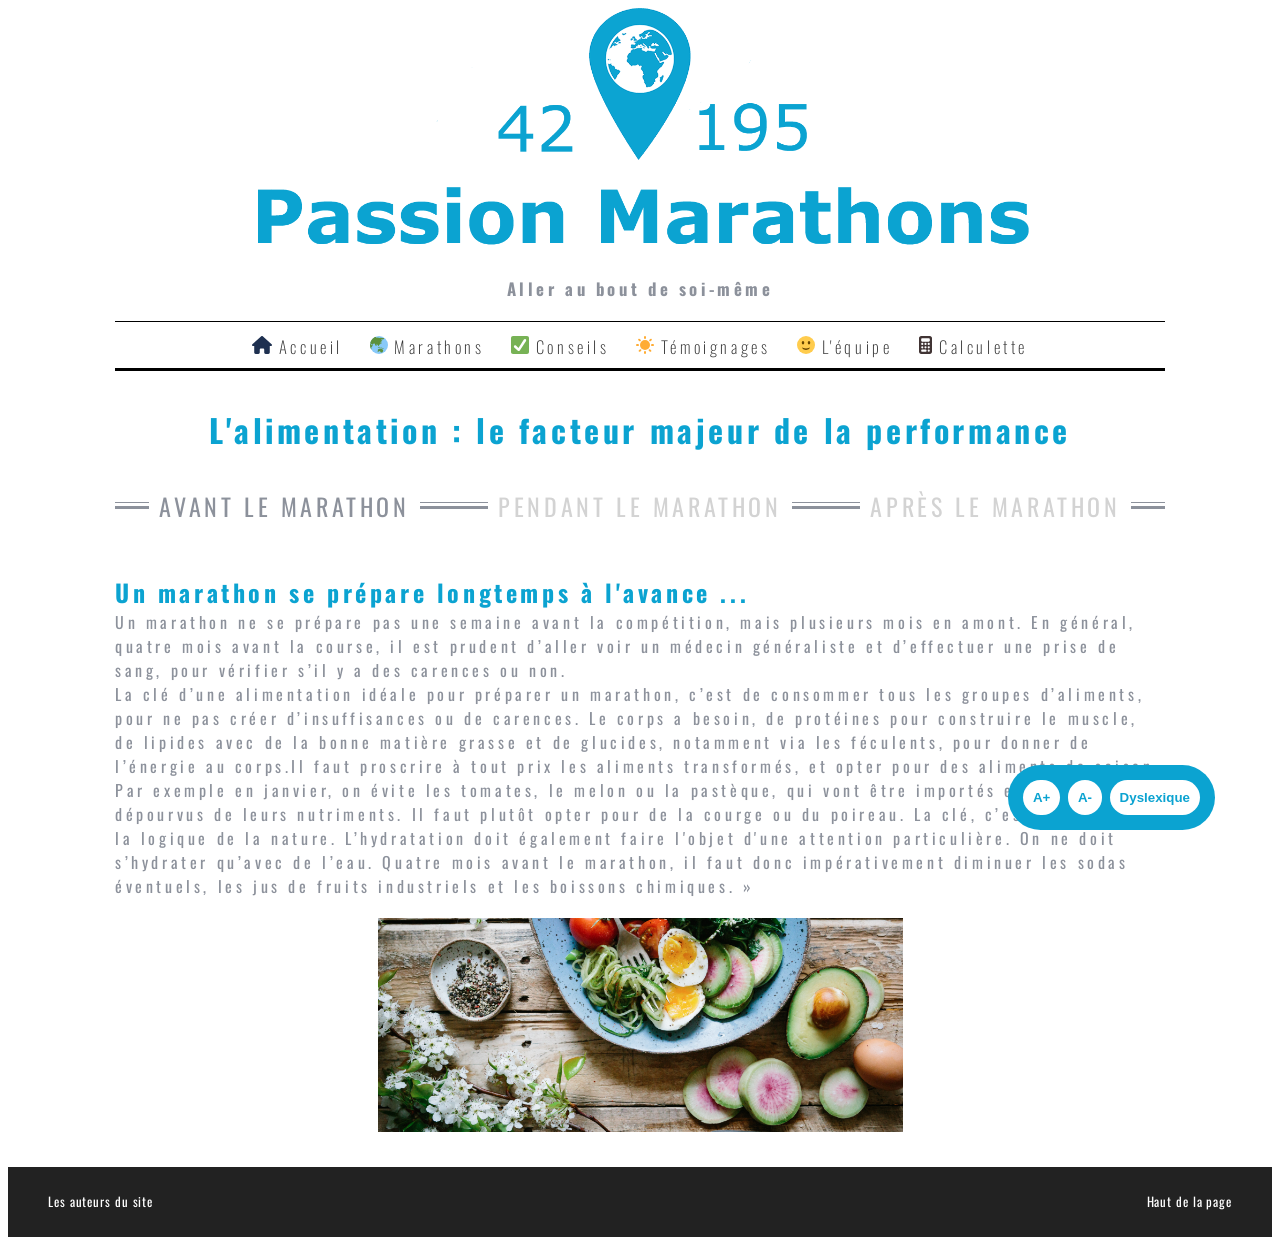
==== commit bf2a007a: "class tetxs" ====
--- a/pages/alimentation.html
+++ b/pages/alimentation.html
@@ -1,7 +1,7 @@
 <!DOCTYPE html>
 <html lang="fr">
   <head>
-    <title>Passion Marathons</title>
+    <title class="texts">Passion Marathons</title>
     <meta charset="utf-8" />
     <link
       rel="stylesheet"
@@ -22,42 +22,42 @@
           src="./../assets/images/banniere.png"
           alt="Passion Marathons - Agence spécialisées dans les marathons"
         />
-        <h1 tabindex="0" tabindex="0">Aller au bout de soi-même</h1>
+        <h1 tabindex="0" class="texts">Aller au bout de soi-même</h1>
       </header>
       <nav>
         <a tabindex="0" href="./../index.php">
-          <img src="./../assets/images/menu/house.svg" alt="L'accueil" />
+          <img class="texts" src="./../assets/images/menu/house.svg" alt="L'accueil" />
           Accueil
         </a>
-        <a tabindex="0" href="./marathons.php">
-          <img
+        <a class="texts" tabindex="0" href="./marathons.php">
+          <img 
             src="./../assets/images/menu/dest.svg"
             alt="Les marathons dans le monde"
           />
           Marathons
         </a>
-        <a tabindex="0" href="./alimentation.html">
-          <img
+        <a class="texts" tabindex="0" href="./alimentation.html">
+          <img 
             src="./../assets/images/menu/conseils.svg"
             alt="Conseils pour la préparation d'un marathon"
           />
           Conseils
         </a>
-        <a tabindex="0" href="#">
-          <img
+        <a class="texts" tabindex="0" href="#">
+          <img 
             src="./../assets/images/menu/tems.svg"
             alt="Témoignages de marathoniens"
           />
           Témoignages
         </a>
-        <a tabindex="0" href="./auteurs.html">
-          <img
+        <a class="texts" tabindex="0" href="./auteurs.html">
+          <img 
             src="./../assets/images/menu/nous.svg"
             alt="Equipe de Passion Marathons"
           />
           L'équipe
         </a>
-        <a tabindex="0" href="./calculette.php">
+        <a class="texts" tabindex="0" href="./calculette.php">
           <img
             src="./../assets/images/menu/calculator.svg"
             alt="Equipe de Passion Marathons"
@@ -66,21 +66,21 @@
         </a>
       </nav>
       <section id="alimentation">
-        <h1 id="h1alim" tabindex="0">L'alimentation : le facteur majeur de la performance</h1>
+        <h1 id="h1alim" tabindex="0" class="texts">L'alimentation : le facteur majeur de la performance</h1>
         <nav id="onglets">
-          <p tabindex="0" id="t1" style="color: rgb(140, 145, 155)">Avant le marathon</p>
-          <p tabindex="0" id="t2">Pendant le marathon</p>
-          <p tabindex="0" id="t3">Après le marathon</p>
+          <p class="texts" tabindex="0" id="t1" style="color: rgb(140, 145, 155)">Avant le marathon</p>
+          <p class="texts" tabindex="0" id="t2">Pendant le marathon</p>
+          <p class="texts" tabindex="0" id="t3">Après le marathon</p>
         </nav>
         <a tabindex="0"rticle class="artAlim" id="art1">
-          <h2 tabindex="0" id="h2alim">Un marathon se prépare longtemps à l'avance ...</h2>
-          <p tabindex="0" id="textealim">
+          <h2 tabindex="0" id="h2alim" class="texts">Un marathon se prépare longtemps à l'avance ...</h2>
+          <p tabindex="0" id="textealim" class="texts">
             Un marathon ne se prépare pas une semaine avant la compétition, mais
             plusieurs mois en amont. En général, quatre mois avant la course, il
             est prudent d’aller voir un médecin généraliste et d’effectuer une
             prise de sang, pour vérifier s’il y a des carences ou non.
           </p>
-          <p tabindex="0" id="textealim"">
+          <p tabindex="0" id="textealim" class="texts">
             La clé d’une alimentation idéale pour préparer un marathon, c’est de
             consommer tous les groupes d’aliments, pour ne pas créer
             d’insuffisances ou de carences. Le corps a besoin, de protéines pour
@@ -104,7 +104,7 @@
           />
         </article>
         <a tabindex="0" class="artAlim" id="art2" style="display: none">
-          <h2 id="h2alim">Une priorité : boire de l'eau en quantité</h2>
+          <h2 id="h2alim" class="texts">Une priorité : boire de l'eau en quantité</h2>
           <p id="textealim" tabindex="0">
             La prise d’une boisson énergétique est intéressante afin de se
             réhydrater et de limiter la baisse des stocks de « sucres ». Un
--- a/assets/css/stylefinal.css
+++ b/assets/css/stylefinal.css
@@ -116,9 +116,13 @@
 
 section {
   margin-top: 20px;
+ 
 }
 /* Mise en forme de la section présentant les 3 derniers articles */
-
+#articles
+{
+  margin-bottom: 30px;
+}
 #articles div:nth-child(2) {
   display: flex;
   justify-content: space-around;
@@ -281,8 +285,8 @@
   color: white;
   display: inline-block;
   text-align: center;
-  padding-left: 40px;
-  padding-right: 40px;
+  padding-left: 20px;
+  padding-right: 20px;
   font-weight: 100;
 }
 #strongCTA {
@@ -410,7 +414,7 @@
   margin-top: 35px;
 }
 .imgAlim {
-  margin-block: 35px;
+  margin-top: 20px;
   width: 50%;
 }
 /* CALCULETTE */
@@ -573,7 +577,6 @@
   text-transform: lowercase;
 }
 #laura a {
-  padding-left: 10px;
   font-size: 7vh;
 }
 #laura a,
